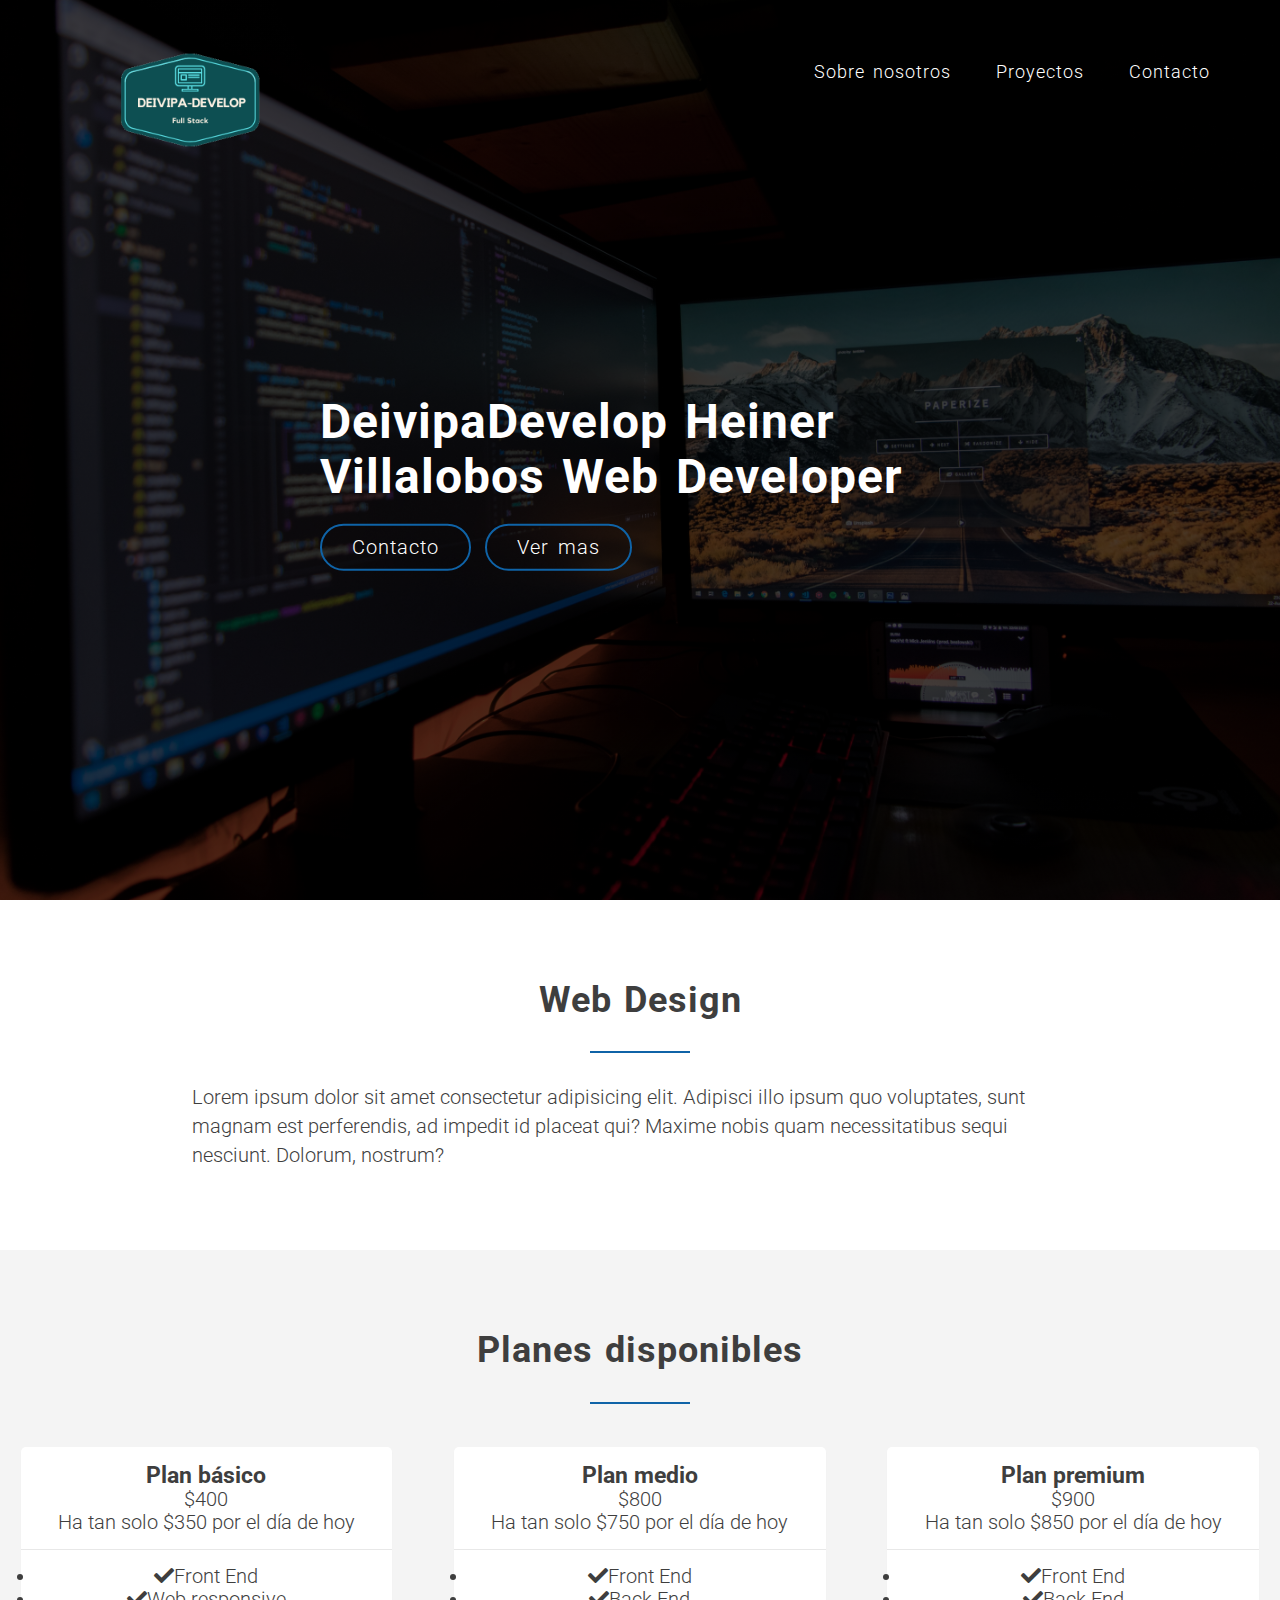
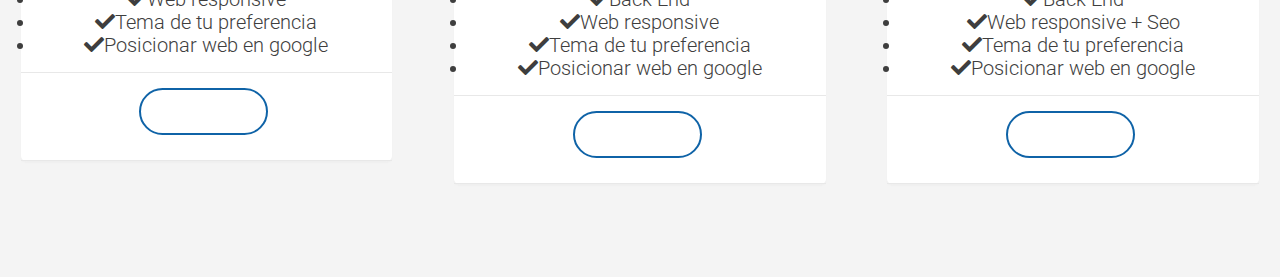
==== index.html @ c56769d3 "Proyecto Web" ====
<!DOCTYPE html>
<html lang="en">
<head>
    <meta charset="UTF-8">
    <title>Portafolio</title>
    <link rel="stylesheet" href="/assets/css/normalize.css">
    <link rel="stylesheet" href="/assets/css/grid.css">
    <link rel="stylesheet" href="/assets/css/style.css">
    <link rel="stylesheet" href="/assets/fontawesome/css/all.css">
    <link href="https://fonts.googleapis.com/css?family=Roboto&display=swap" rel="stylesheet">
</head>
<body>
    <header>
        <nav>
            <div class="row">
         <img  class="logo" src="/assets/images/logo.png" alt="logo">
         <ul class="nav" >
             <li><a href="#">Sobre nosotros</a></li>
             <li><a href="#">Proyectos</a></li>
             <li><a href="#">Contacto</a></li>
         </ul>
        </div>
        </nav>
        <div class="home-container">
            <h1>DeivipaDevelop Heiner Villalobos Web Developer</h1>
            <a href="#" class="btn btn-contact">Contacto</a>
            <a href="#" class="btn btn-more">Ver mas</a>
            
        </div>
    </header>
    <section class="section-description">
        <div class="row">
            <h2>Web Design</h2>
            <p class="text-center">
                Lorem ipsum dolor sit amet consectetur adipisicing elit. Adipisci illo ipsum quo voluptates, sunt magnam est perferendis, ad impedit id placeat qui? Maxime nobis quam necessitatibus sequi nesciunt. Dolorum, nostrum?
            </p>
        </div>
    </section>
    <section class="section-plans">
        <div class="row">
            <h2>Planes disponibles</h2>
        </div>
        <div class="row">
            <div class="col span-1-of-3">
                <div class="plan-content">
                    <div>
                        <h3>
                            Plan básico
                        </h3>
                        <p class="plan-price">
                            $400
                        </p>
                        <p class="plan-price-discount">
                            Ha tan solo $350 por el día de hoy
                        </p>
                    </div>
                    <div>
                        <ul>
                            <li><i class="fa fa-check"></i>Front End</li>
                            <li><i class="fa fa-check"></i>Web responsive</li>
                            <li><i class="fa fa-check"></i>Tema de tu preferencia</li>
                            <li><i class="fa fa-check"></i>Posicionar web en google</li>
                        </ul>
                    </div>
                    <div>
                        <a href="#" class="btn btn-contact">Ingresa</a>
                    </div>
                </div>
            </div>
            <div class="col span-1-of-3">
                <div class="plan-content">
                    <div>
                        <h3>
                            Plan medio
                        </h3>
                        <p class="plan-price">
                            $800
                        </p>
                        <p class="plan-price-discount">
                            Ha tan solo $750 por el día de hoy
                        </p>
                    </div>
                    <div>
                        <ul>
                            <li><i class="fa fa-check"></i>Front End</li>
                            <li><i class="fa fa-check"></i>Back End</li>
                            <li><i class="fa fa-check"></i>Web responsive</li>
                            <li><i class="fa fa-check"></i>Tema de tu preferencia</li>
                            <li><i class="fa fa-check"></i>Posicionar web en google</li>
                        </ul>
                    </div>
                    <div>
                        <a href="#" class="btn btn-contact">Ingresa</a>
                    </div>
                </div>
            </div>
            <div class="col span-1-of-3">
                <div class="plan-content">
                    <div>
                        <h3>
                            Plan premium
                        </h3>
                        <p class="plan-price">
                            $900
                        </p>
                        <p class="plan-price-discount">
                            Ha tan solo $850 por el día de hoy
                        </p>
                    </div>
                    <div>
                        <ul>
                            <li><i class="fa fa-check"></i>Front End</li>
                            <li><i class="fa fa-check"></i>Back End</li>
                            <li><i class="fa fa-check"></i>Web responsive + Seo</li>
                            <li><i class="fa fa-check"></i>Tema de tu preferencia</li>
                            <li><i class="fa fa-check"></i>Posicionar web en google</li>
                        </ul>
                    </div>
                    <div>
                        <a href="#" class="btn btn-contact">Ingresa</a>
                    </div>
                </div>
            </div>
        </div>
    </section>
</body>
</html>
---- assets/css/grid.css ----
.section {
    clear: both;
    padding: 0px;
    margin: 0px;
}

.row {
    zoom: 1;
}

.row:before,
.row:after {
    content: "";
    display: table;
}

.row:after {
    clear: both;
}

.col {
    display: block;
    float: left;
    margin: 1% 0 1% 1.6%;
}

.col:first-child {
    margin-left: 0;
}

@media only screen and (max-width: 480px) {
    .col {
        margin: 0;
    }
}

.span-2-of-2 {
    width: 100%;
}

.span-1-of-2 {
    width: 49.2%;
}

@media only screen and (max-width: 480px) {
    .span-2-of-2 {
        width: 100%;
    }
    .span-1-of-2 {
        width: 100%;
    }
}

.span-3-of-3 {
    width: 100%;
}

.span-2-of-3 {
    width: 66.13%;
}

.span-1-of-3 {
    width: 32.26%;
}

@media only screen and (max-width: 480px) {
    .span-3-of-3 {
        width: 100%;
    }
    .span-2-of-3 {
        width: 100%;
    }
    .span-1-of-3 {
        width: 100%;
    }
}

.span-4-of-4 {
    width: 100%;
}

.span-3-of-4 {
    width: 74.6%;
}

.span-2-of-4 {
    width: 49.2%;
}

.span-1-of-4 {
    width: 23.8%;
}

@media only screen and (max-width: 480px) {
    .span-4-of-4 {
        width: 100%;
    }
    .span-3-of-4 {
        width: 100%;
    }
    .span-2-of-4 {
        width: 100%;
    }
    .span-1-of-4 {
        width: 100%;
    }
}

.span-5-of-5 {
    width: 100%;
}

.span-4-of-5 {
    width: 79.68%;
}

.span-3-of-5 {
    width: 59.36%;
}

.span-2-of-5 {
    width: 39.04%;
}

.span-1-of-5 {
    width: 18.72%;
}

@media only screen and (max-width: 480px) {
    .span-5-of-5 {
        width: 100%;
    }
    .span-4-of-5 {
        width: 100%;
    }
    .span-3-of-5 {
        width: 100%;
    }
    .span-2-of-5 {
        width: 100%;
    }
    .span-1-of-5 {
        width: 100%;
    }
}

.span-6-of-6 {
    width: 100%;
}

.span-5-of-6 {
    width: 83.06%;
}

.span-4-of-6 {
    width: 66.13%;
}

.span-3-of-6 {
    width: 49.2%;
}

.span-2-of-6 {
    width: 32.26%;
}

.span-1-of-6 {
    width: 15.33%;
}

@media only screen and (max-width: 480px) {
    .span-6-of-6 {
        width: 100%;
    }
    .span-5-of-6 {
        width: 100%;
    }
    .span-4-of-6 {
        width: 100%;
    }
    .span-3-of-6 {
        width: 100%;
    }
    .span-2-of-6 {
        width: 100%;
    }
    .span-1-of-6 {
        width: 100%;
    }
}

.span-7-of-7 {
    width: 100%;
}

.span-6-of-7 {
    width: 85.48%;
}

.span-5-of-7 {
    width: 70.97%;
}

.span-4-of-7 {
    width: 56.45%;
}

.span-3-of-7 {
    width: 41.94%;
}

.span-2-of-7 {
    width: 27.42%;
}

.span-1-of-7 {
    width: 12.91%;
}

@media only screen and (max-width: 480px) {
    .span-7-of-7 {
        width: 100%;
    }
    .span-6-of-7 {
        width: 100%;
    }
    .span-5-of-7 {
        width: 100%;
    }
    .span-4-of-7 {
        width: 100%;
    }
    .span-3-of-7 {
        width: 100%;
    }
    .span-2-of-7 {
        width: 100%;
    }
    .span-1-of-7 {
        width: 100%;
    }
}

.span-8-of-8 {
    width: 100%;
}

.span-7-of-8 {
    width: 87.3%;
}

.span-6-of-8 {
    width: 74.6%;
}

.span-5-of-8 {
    width: 61.9%;
}

.span-4-of-8 {
    width: 49.2%;
}

.span-3-of-8 {
    width: 36.5%;
}

.span-2-of-8 {
    width: 23.8%;
}

.span-1-of-8 {
    width: 11.1%;
}

@media only screen and (max-width: 480px) {
    .span-8-of-8 {
        width: 100%;
    }
    .span-7-of-8 {
        width: 100%;
    }
    .span-6-of-8 {
        width: 100%;
    }
    .span-5-of-8 {
        width: 100%;
    }
    .span-4-of-8 {
        width: 100%;
    }
    .span-3-of-8 {
        width: 100%;
    }
    .span-2-of-8 {
        width: 100%;
    }
    .span-1-of-8 {
        width: 100%;
    }
}

.span-9-of-9 {
    width: 100%;
}

.span-8-of-9 {
    width: 88.71%;
}

.span-7-of-9 {
    width: 77.42%;
}

.span-6-of-9 {
    width: 66.13%;
}

.span-5-of-9 {
    width: 54.84%;
}

.span-4-of-9 {
    width: 43.55%;
}

.span-3-of-9 {
    width: 32.26%;
}

.span-2-of-9 {
    width: 20.97%;
}

.span-1-of-9 {
    width: 9.68%;
}

@media only screen and (max-width: 480px) {
    .span-9-of-9 {
        width: 100%;
    }
    .span-8-of-9 {
        width: 100%;
    }
    .span-7-of-9 {
        width: 100%;
    }
    .span-6-of-9 {
        width: 100%;
    }
    .span-5-of-9 {
        width: 100%;
    }
    .span-4-of-9 {
        width: 100%;
    }
    .span-3-of-9 {
        width: 100%;
    }
    .span-2-of-9 {
        width: 100%;
    }
    .span-1-of-9 {
        width: 100%;
    }
}

.span-10-of-10 {
    width: 100%;
}

.span-9-of-10 {
    width: 89.84%;
}

.span-8-of-10 {
    width: 79.68%;
}

.span-7-of-10 {
    width: 69.52%;
}

.span-6-of-10 {
    width: 59.36%;
}

.span-5-of-10 {
    width: 49.2%;
}

.span-4-of-10 {
    width: 39.04%;
}

.span-3-of-10 {
    width: 28.88%;
}

.span-2-of-10 {
    width: 18.72%;
}

.span-1-of-10 {
    width: 8.56%;
}

@media only screen and (max-width: 480px) {
    .span-10-of-10 {
        width: 100%;
    }
    .span-9-of-10 {
        width: 100%;
    }
    .span-8-of-10 {
        width: 100%;
    }
    .span-7-of-10 {
        width: 100%;
    }
    .span-6-of-10 {
        width: 100%;
    }
    .span-5-of-10 {
        width: 100%;
    }
    .span-4-of-10 {
        width: 100%;
    }
    .span-3-of-10 {
        width: 100%;
    }
    .span-2-of-10 {
        width: 100%;
    }
    .span-1-of-10 {
        width: 100%;
    }
}

.span-11-of-11 {
    width: 100%;
}

.span-10-of-11 {
    width: 90.76%;
}

.span-9-of-11 {
    width: 81.52%;
}

.span-8-of-11 {
    width: 72.29%;
}

.span-7-of-11 {
    width: 63.05%;
}

.span-6-of-11 {
    width: 53.81%;
}

.span-5-of-11 {
    width: 44.58%;
}

.span-4-of-11 {
    width: 35.34%;
}

.span-3-of-11 {
    width: 26.1%;
}

.span-2-of-11 {
    width: 16.87%;
}

.span-1-of-11 {
    width: 7.63%;
}

@media only screen and (max-width: 480px) {
    .span-11-of-11 {
        width: 100%;
    }
    .span-10-of-11 {
        width: 100%;
    }
    .span-9-of-11 {
        width: 100%;
    }
    .span-8-of-11 {
        width: 100%;
    }
    .span-7-of-11 {
        width: 100%;
    }
    .span-6-of-11 {
        width: 100%;
    }
    .span-5-of-11 {
        width: 100%;
    }
    .span-4-of-11 {
        width: 100%;
    }
    .span-3-of-11 {
        width: 100%;
    }
    .span-2-of-11 {
        width: 100%;
    }
    .span-1-of-11 {
        width: 100%;
    }
}

.span-12-of-12 {
    width: 100%;
}

.span-11-of-12 {
    width: 91.53%;
}

.span-10-of-12 {
    width: 83.06%;
}

.span-9-of-12 {
    width: 74.6%;
}

.span-8-of-12 {
    width: 66.13%;
}

.span-7-of-12 {
    width: 57.66%;
}

.span-6-of-12 {
    width: 49.2%;
}

.span-5-of-12 {
    width: 40.73%;
}

.span-4-of-12 {
    width: 32.26%;
}

.span-3-of-12 {
    width: 23.8%;
}

.span-2-of-12 {
    width: 15.33%;
}

.span-1-of-12 {
    width: 6.86%;
}

@media only screen and (max-width: 480px) {
    .span-12-of-12 {
        width: 100%;
    }
    .span-11-of-12 {
        width: 100%;
    }
    .span-10-of-12 {
        width: 100%;
    }
    .span-9-of-12 {
        width: 100%;
    }
    .span-8-of-12 {
        width: 100%;
    }
    .span-7-of-12 {
        width: 100%;
    }
    .span-6-of-12 {
        width: 100%;
    }
    .span-5-of-12 {
        width: 100%;
    }
    .span-4-of-12 {
        width: 100%;
    }
    .span-3-of-12 {
        width: 100%;
    }
    .span-2-of-12 {
        width: 100%;
    }
    .span-1-of-12 {
        width: 100%;
    }
}
---- assets/css/style.css ----
/*Configuraciones globales*/

*{
    padding: 0;
    margin: 0;
    box-sizing: border-box;
   
}
html{
    color: rgb(62,62,62);
    font-family: 'Roboto', sans-serif;
    font-weight: 300;
    font-size: 20px;
    text-rendering: optimizeLegibility;
}
section{
    padding: 80px 0;
}
/*Encabezados*/
h1{
    margin-top: 0;
    margin-bottom: 20px;
    font-size: 240%;
    word-spacing: 4px;
    letter-spacing: 1px;
    color: white;
}
h2{
    font-size: 180%;
    word-spacing: 2px;
    text-align: center;
    margin-bottom: 30px;
    letter-spacing: 1px;
}
h2:after{
    display: block;
    height: 2px;
    background-color: rgb(15, 99, 167);
    content: "";
    width: 100px;
    margin: 0 auto;
    margin-top: 30px;
}
/*Nav*/
.nav{
float: right;
list-style: none;
margin-top: 60px;
margin-right: 70px;
}
/*Home container*/
header{
    background-image: linear-gradient(rgba(0,0,0,0.705),rgba(0,0,0,0.705)), url(/assets/images/background.jpg);
    background-size: cover;
    background-position: center;
    height: 100vh;
}
.logo{
    height: 200px;
    width: auto;
    float: left;
    margin-left: 90px;
}
.nav li{
    display: inline-block;
    margin-left: 40px;
}
.nav li a{
    text-decoration: none;
    color: white;
    font-size: 90%;
    letter-spacing: 1px;
    word-spacing: 3px;
    transition: border-bottom 0.2s;
}
.nav li a:hover{
    border-bottom: 2px solid rgb(15,99,167);
}
.home-container{
    display: inline-block;
    margin-left: 50%;
    margin-top: 100px;
    letter-spacing: 1px;
    word-spacing: 3px;
    transform: translate(-50%, 50%);
}
.btn{
    display: inline-block;
    padding: 10px 30px;
    font-weight: 300;
    text-decoration: none;
    border-radius: 200px;
    border: 2px solid rgb(15, 99, 167);
    color: white;
    margin-right: 5px;
    font-size: 20px;
    margin-bottom: 10px;
}
.btn-more:hover{
    background-color: rgb(15, 99, 167);
    color: black;
}
.btn-contact:hover{
    background-color:rgb(15, 99, 167);
}
/*Section-description*/
.text-center{
    line-height: 145%;
    width: 70%;
    margin-left: 15%;

}
.section-plans{
    background-color: #f4f4f4;
}
.plan-content{
    background-color: #fff;
    border-radius: 5px;
    width: 90%;
    margin-left: 5%;
    box-shadow: 0 2px 2px #efefef;
    text-align: center;
}
.plan-content div{
    padding: 15px;
    border-bottom: 1px solid #e8e8e8;
}
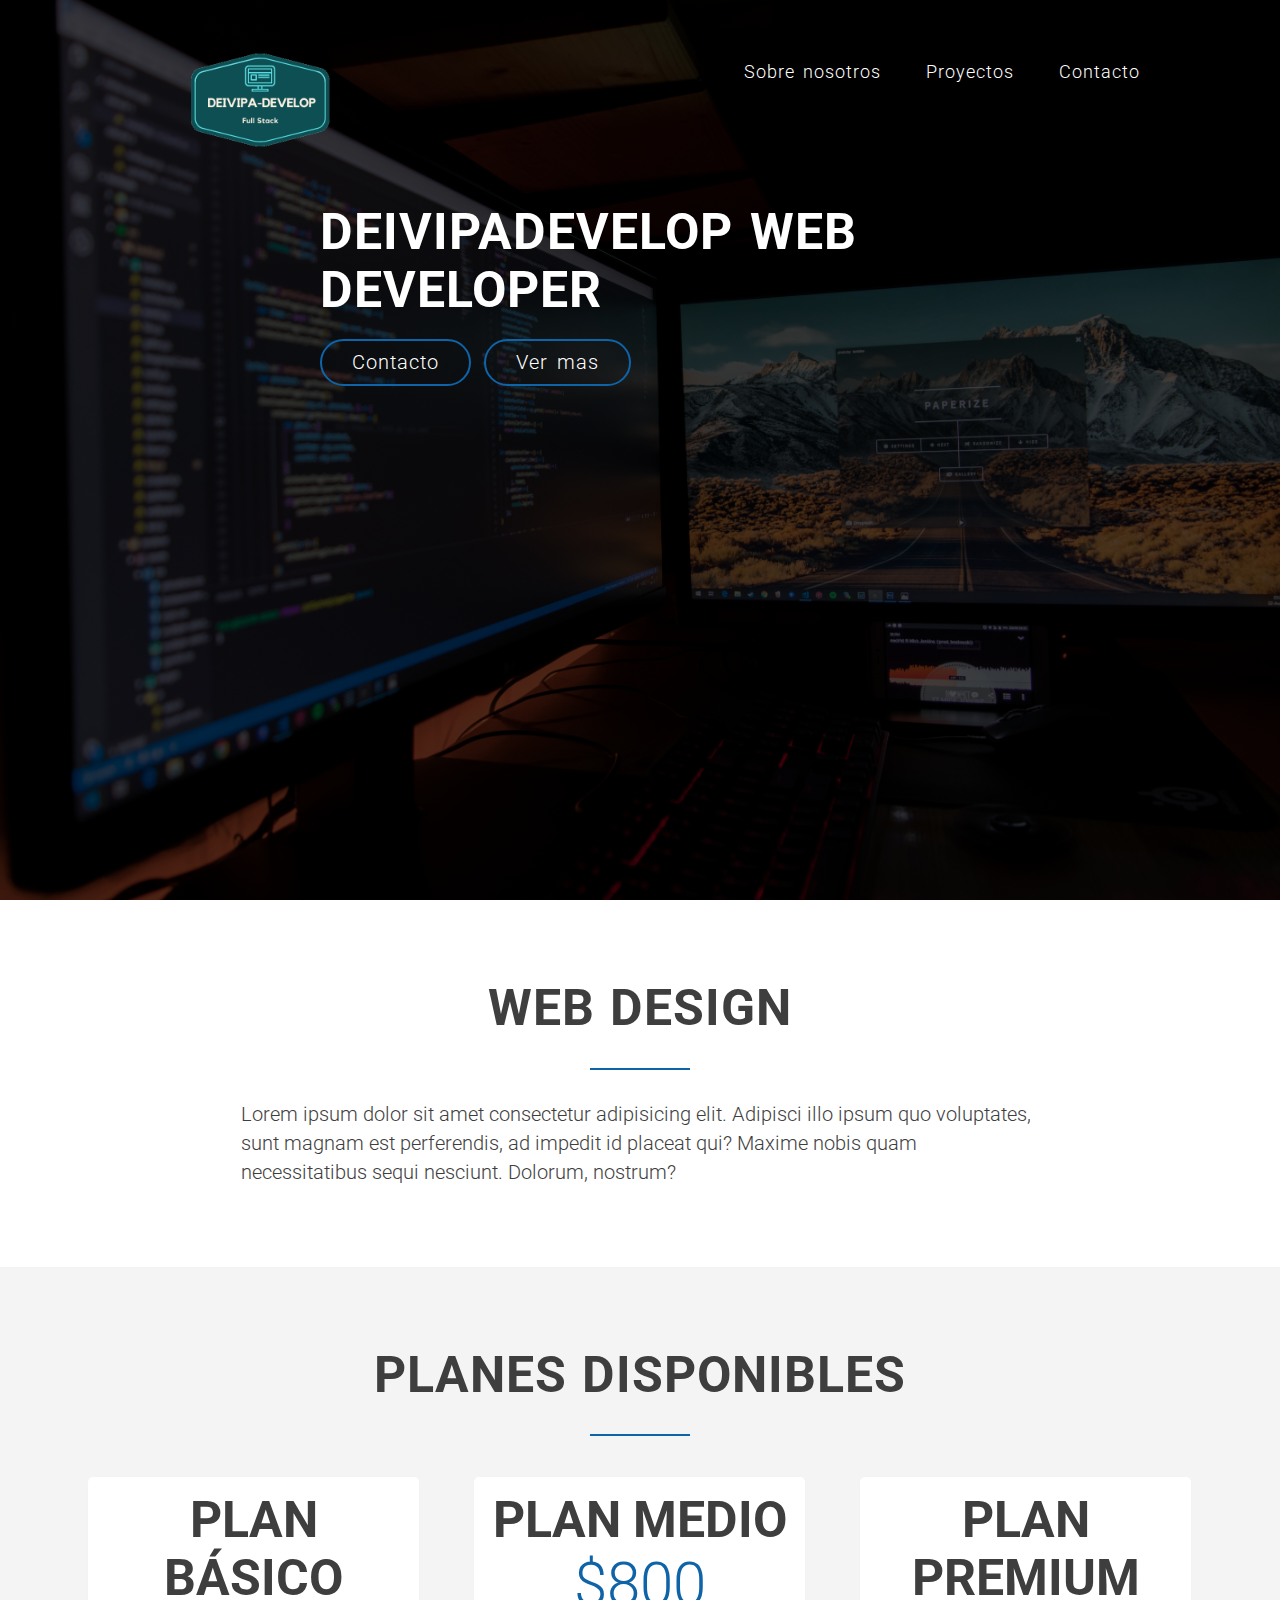
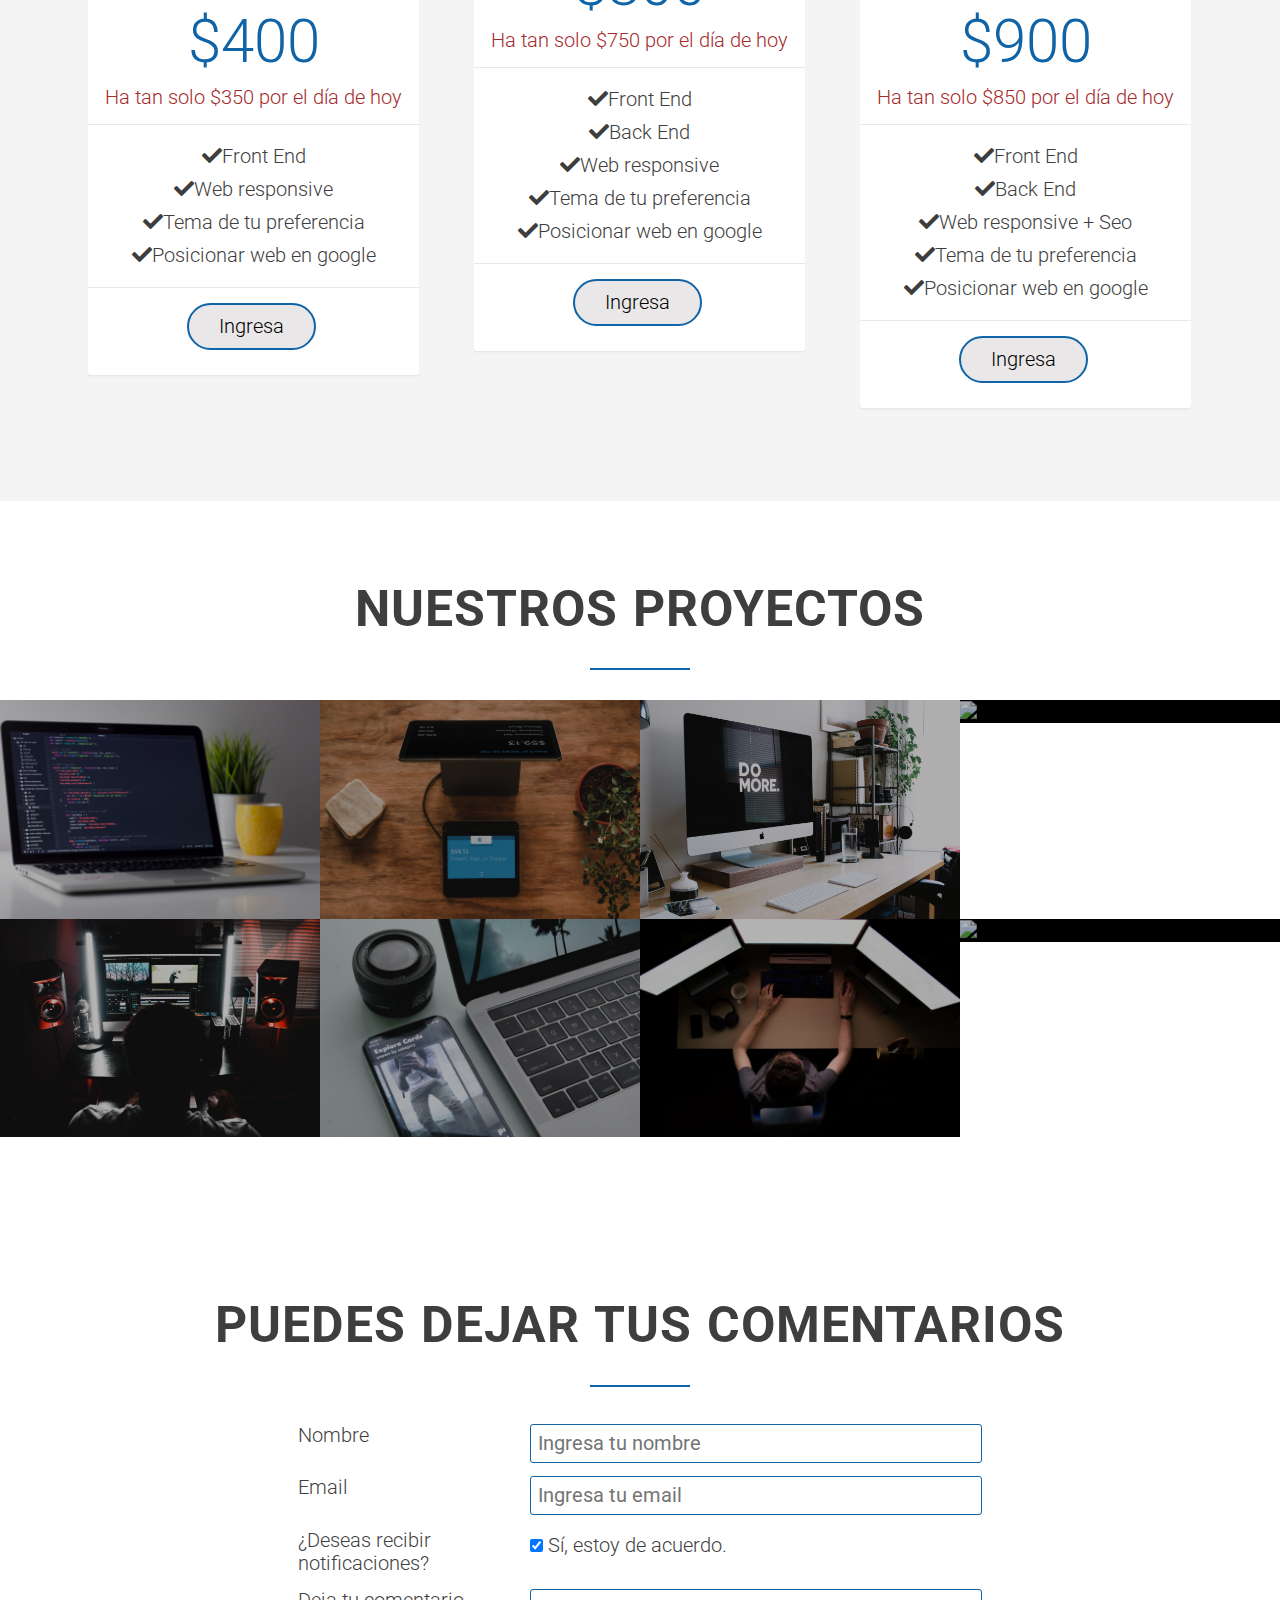
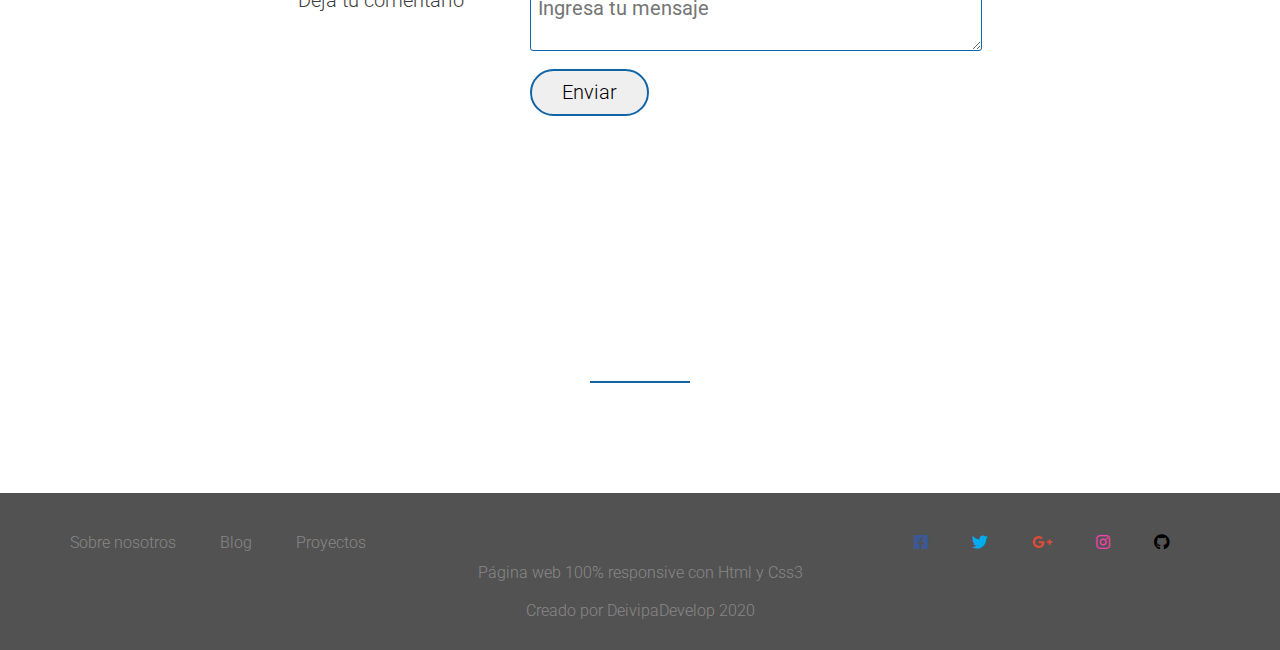
==== commit f01e8139: "Finalizado" ====
--- a/index.html
+++ b/index.html
@@ -7,7 +7,7 @@
     <link rel="stylesheet" href="/assets/css/grid.css">
     <link rel="stylesheet" href="/assets/css/style.css">
     <link rel="stylesheet" href="/assets/fontawesome/css/all.css">
-    <link href="https://fonts.googleapis.com/css?family=Roboto&display=swap" rel="stylesheet">
+    <link href="https://fonts.googleapis.com/css?family=Roboto:100,100i,300i,400&display=swap" rel="stylesheet">
 </head>
 <body>
     <header>
@@ -22,7 +22,7 @@
         </div>
         </nav>
         <div class="home-container">
-            <h1>DeivipaDevelop Heiner Villalobos Web Developer</h1>
+            <h1>DeivipaDevelop Web Developer</h1>
             <a href="#" class="btn btn-contact">Contacto</a>
             <a href="#" class="btn btn-more">Ver mas</a>
             
@@ -63,7 +63,7 @@
                         </ul>
                     </div>
                     <div>
-                        <a href="#" class="btn btn-contact">Ingresa</a>
+                        <a href="#" class="btn btn-ingresa">Ingresa</a>
                     </div>
                 </div>
             </div>
@@ -90,7 +90,7 @@
                         </ul>
                     </div>
                     <div>
-                        <a href="#" class="btn btn-contact">Ingresa</a>
+                        <a href="#" class="btn btn-ingresa">Ingresa</a>
                     </div>
                 </div>
             </div>
@@ -117,11 +117,105 @@
                         </ul>
                     </div>
                     <div>
-                        <a href="#" class="btn btn-contact">Ingresa</a>
+                        <a href="#" class="btn btn-ingresa">Ingresa</a>
                     </div>
                 </div>
             </div>
         </div>
     </section>
+    <section class="section-image">
+        <h2>Nuestros proyectos</h2>
+        <ul class="projects-image clearfix">
+          <li><figure class="photo"><img src="assets/images/image1.jpg"> </figure></li> 
+          <li><figure class="photo"><img src="assets/images/image2.jpg"> </figure></li>
+          <li><figure class="photo"><img src="assets/images/image3.jpg"> </figure></li>
+          <li><figure class="photo"><img src="assets/images/image4.jpg"> </figure></li>
+        </ul >
+        <ul class="projects-image clearfix">
+            <li><figure class="photo"><img src="assets/images/image5.jpg"> </figure></li>
+            <li><figure class="photo"><img src="assets/images/image6.jpg"> </figure></li>
+            <li><figure class="photo"><img src="assets/images/image7.jpg"> </figure></li>
+            <li><figure class="photo"><img src="assets/images/image8.jpg"> </figure></li>
+        </ul>
+    </section>
+    <section class="section-form">
+        <div class="row">
+            <h2>Puedes dejar tus comentarios</h2>
+
+        </div>
+        <div class="row">
+            <form method="POST" action="#" class="contact-form">
+                <div class="row">
+                    <div class="col span-1-of-3">
+                        <label for="name">Nombre</label>
+                    </div>
+                        <div class="col span-2-of-3">
+                            <input type="text" name="name" id="name" placeholder="Ingresa tu nombre" required> 
+                        </div>
+                </div>
+                <div class="row">
+                    <div class="col span-1-of-3">
+                        <label for="email">Email</label>
+                    </div>
+                        <div class="col span-2-of-3">
+                            <input type="email" name="email" id="email" placeholder="Ingresa tu email" required> 
+                        </div>                   
+                </div>
+                <div class="row">
+                    <div class="col span-1-of-3">
+                        <label for="news">¿Deseas recibir notificaciones?</label>
+                    </div>
+                        <div class="col span-2-of-3">
+                            <input type="checkbox" name="news" id="news" checked>Sí, estoy de acuerdo.
+                        </div>                   
+                </div>
+                <div class="row">
+                    <div class="col span-1-of-3">
+                        <label for="message">Deja tu comentario</label>
+                    </div>
+                        <div class="col span-2-of-3">
+                            <textarea name="message" placeholder="Ingresa tu mensaje"></textarea>
+                        </div>                   
+                </div>
+                <div class="row">
+                    <div class="col span-1-of-3">
+                        <label>&nbsp;</label>
+                    </div>
+                        <div class="col span-2-of-3">
+                            <input type="submit" value="Enviar"> 
+                        </div>                   
+                </div>
+            </form>
+        </div>
+    </section>
+    <section class="section-img-footer">
+        <div class="row">
+            <h2>Creando la mejor Web</h2>
+        </div>
+    </section>
+    <footer>
+      <div class="row">
+          <div class="col span-1-of-2">
+              <ul class="footer-nav">
+                  <li><a href="">Sobre nosotros</a></li>
+                  <li><a href="">Blog</a></li>
+                  <li><a href="">Proyectos</a></li>
+              </ul>
+          </div>
+          <div class="col span-1-of-2">
+            <ul class="social-links">
+                <li><a href=""><i class="fab fa-facebook-square"></i></a></li>
+                <li><a href=""><i class="fab fa-twitter"></i></a></li>
+                <li><a href=""><i class="fab fa-google-plus-g"></i></a></li>
+                <li><a href=""><i class="fab fa-instagram"></i></a></li>
+                <li><a href=""><i class="fab fa-github"></i></a></li>
+            </ul>
+        </div>
+        <div class="row">
+            <p>Página web 100% responsive con Html y Css3</p>
+            <p>Creado por DeivipaDevelop 2020</p>
+        </div>
+      </div>
+    </footer>
 </body>
 </html>--- a/assets/css/style.css
+++ b/assets/css/style.css
@@ -1,127 +1,383 @@
 /*Configuraciones globales*/
 
-*{
-    padding: 0;
-    margin: 0;
-    box-sizing: border-box;
-   
-}
-html{
-    color: rgb(62,62,62);
-    font-family: 'Roboto', sans-serif;
-    font-weight: 300;
-    font-size: 20px;
-    text-rendering: optimizeLegibility;
-}
-section{
-    padding: 80px 0;
+* {
+  padding: 0;
+  margin: 0;
+  box-sizing: border-box;
+}
+.clearfix {
+  zoom: 1;
+}
+.clearfix:after {
+  content: ".";
+  clear: both;
+  display: block;
+  height: 0;
+  visibility: hidden;
+}
+.row {
+  max-width: 1140px;
+  margin: 0 auto;
+}
+html {
+  color: rgb(62, 62, 62);
+  font-family: "Roboto", sans-serif;
+  font-weight: 300;
+  font-size: 20px;
+  text-rendering: optimizeLegibility;
+}
+section {
+  padding: 80px 0;
 }
 /*Encabezados*/
-h1{
-    margin-top: 0;
-    margin-bottom: 20px;
-    font-size: 240%;
-    word-spacing: 4px;
-    letter-spacing: 1px;
-    color: white;
-}
-h2{
+h1 {
+  margin-top: 0;
+  margin-bottom: 20px;
+  font-size: 240%;
+  word-spacing: 4px;
+  letter-spacing: 1px;
+  color: white;
+}
+h2 {
+  font-size: 180%;
+  word-spacing: 2px;
+  text-align: center;
+  margin-bottom: 30px;
+  letter-spacing: 1px;
+}
+h2:after {
+  display: block;
+  height: 2px;
+  background-color: rgb(15, 99, 167);
+  content: "";
+  width: 100px;
+  margin: 0 auto;
+  margin-top: 30px;
+}
+h1,h2,h3{
+    font-size: 50px;
+    text-transform: uppercase;
+}
+/*Nav*/
+.nav {
+  float: right;
+  list-style: none;
+  margin-top: 60px;
+  margin-right: 70px;
+}
+/*Home container*/
+header {
+  background-image: linear-gradient(rgba(0, 0, 0, 0.705), rgba(0, 0, 0, 0.705)),
+    url(/assets/images/background.jpg);
+  background-size: cover;
+  background-position: center;
+  height: 100vh;
+}
+.logo {
+  height: 200px;
+  width: auto;
+  float: left;
+  margin-left: 90px;
+}
+.nav li {
+  display: inline-block;
+  margin-left: 40px;
+}
+.nav li a {
+  text-decoration: none;
+  color: white;
+  font-size: 90%;
+  letter-spacing: 1px;
+  word-spacing: 3px;
+  transition: border-bottom 0.2s;
+}
+.nav li a:hover {
+  border-bottom: 2px solid rgb(15, 99, 167);
+}
+.home-container {
+  display: inline-block;
+  font-size: 90%;
+  margin-top: 100px;
+  margin-left: 50%;
+  letter-spacing: 1px;
+  word-spacing: 3px;
+  transform: translate(-50%, -50%);
+}
+.btn,
+input[type="submit"] {
+  display: inline-block;
+  padding: 10px 30px;
+  font-weight: 300;
+  text-decoration: none;
+  border-radius: 200px;
+  border: 2px solid rgb(15, 99, 167);
+  color: white;
+  margin-right: 5px;
+  font-size: 20px;
+  margin-bottom: 10px;
+}
+.btn-more:hover,
+input[type="submit"]:hover {
+  background-color: rgb(15, 99, 167);
+  color: black;
+}
+input[type="submit"] {
+  color: black;
+}
+.btn-contact:hover {
+  background-color: rgb(15, 99, 167);
+}
+/*Section-description*/
+.text-center {
+  line-height: 145%;
+  width: 70%;
+  margin-left: 15%;
+}
+.section-plans {
+  background-color: #f4f4f4;
+}
+.plan-content {
+  background-color: #fff;
+  border-radius: 5px;
+  width: 90%;
+  margin-left: 5%;
+  box-shadow: 0 2px 2px #efefef;
+  text-align: center;
+}
+.plan-content div {
+  padding: 15px;
+  border-bottom: 1px solid #e8e8e8;
+}
+.btn-ingresa {
+  color: black;
+  background-color: rgb(233, 231, 231);
+}
+.btn-ingresa:hover {
+  background-color: rgb(15, 99, 167);
+  color: white;
+}
+.plan-price {
+  font-size: 300%;
+  margin-bottom: 10px;
+  font-weight: 100px;
+  color: rgb(15, 99, 167);
+}
+.plan-content ul {
+  list-style: none;
+}
+.plan-content ul li {
+  padding: 5px 0;
+}
+.plan-price-discount {
+  color: brown;
+}
+.projects-image {
+  list-style: none;
+  width: 100%;
+}
+.projects-image li {
+  display: block;
+  float: left;
+  width: 25%;
+}
+.photo {
+  width: 100%;
+  margin: 0;
+  overflow: hidden;
+  background-color: black;
+}
+.photo img {
+  opacity: 0.7;
+  width: 100%;
+  height: auto;
+  transform: scale(1.15);
+  transition: transform 0.5s, opacity 0.5s;
+  -webkit-transform: scale(1.15);
+  -ms-transform: scale(1.15);
+  -webkit-transition: -webkit-transform 0.5s, opacity 0.5s;
+}
+.photo img:hover {
+  opacity: 1;
+  transform: scale(1.03);
+}
+.contact-form {
+  width: 60%;
+  margin: 0 auto;
+}
+input[type="text"],
+input[type="email"],
+select,
+textarea {
+  width: 100%;
+  padding: 7px;
+  border-radius: 3px;
+  border: 1px solid rgb(15, 99, 167);
+}
+textarea {
+  height: 100%;
+}
+input[type="checkbox"] {
+  margin: 10px 5px 10px 0;
+}
+*:focus {
+  outline: none;
+}
+.section-img-footer {
+  background-image: -webkit-linear-gradient(
+      rgba(0, 0, 0, 0.8),
+      rgba(0, 0, 0, 0.8)
+    ),
+    url(../images/background.jpg);
+  background-image: linear-gradient(rgba(0, 0, 0, 0.8), rgba(0, 0, 0, 0.8)),
+    url(../images/background.jpg);
+  background-size: cover;
+  color: white;
+  background-attachment: fixed;
+}
+footer {
+  background-color: rgba(54, 53, 53, 0.856);
+  padding: 30px;
+  font-size: 80%;
+}
+.footer-nav {
+  list-style: none;
+  float: left;
+}
+.social-links {
+  list-style: none;
+  float: right;
+}
+.footer-nav li,
+.footer-nav li a,
+.social-links li,
+.social-links li a {
+  display: inline-block;
+  margin-right: 20px;
+  text-decoration: none;
+  border: 0;
+  color: #888;
+  -webkit-transition: color 0.2;
+  transition: 0.2;
+}
+.footer-nav li a:hover,
+.footer-nav li a:active {
+  color: #ddd;
+}
+.social-links li a:link,
+.social-links li a:visited {
+  font-size: 100%;
+}
+.fa-facebook-square {
+  -webkit-transition: color 0.2s;
+  transition: color 0.2s;
+}
+.fa-facebook-square {
+  color: #3b5998;
+}
+.fa-twitter {
+  color: #00aced;
+}
+.fa-google-plus-g {
+  color: #dd4b39;
+}
+.fa-instagram {
+  color: rgb(246, 67, 172);
+}
+.fa-github {
+  color: black;
+}
+.fa-facebook-square:hover {
+  color: #3b589894;
+}
+.fa-twitter:hover {
+  color: #00aeed91;
+}
+.fa-google-plus-g:hover {
+  color: #df4430a2;
+}
+.fa-instagram:hover {
+  color: rgba(246, 67, 171, 0.555);
+}
+.fa-github:hover {
+  color: rgba(0, 0, 0, 0.603);
+}
+footer p {
+  color: #888;
+  text-align: center;
+  margin-top: 20px;
+}
+/*teléfofos pequeños a tablet pequeña de 1023px a 1200px*/
+@media only screen and (max-width: 1200px) {
+  .home-container {
+    width: 100%;
+    padding: 0 2%;
+  }
+  .row{
+      padding: 0 2%;
+  }
+}
+
+/*teléfofos pequeños a tablet pequeña de 768px a 1023px*/
+@media only screen and (max-width: 1023px) {
+  body {
+    font-size: 18px;
+  }
+  section {
+    padding: 60px 0;
+  }
+  .text-center {
+    width: 80%;
+    margin-left: 10%;
+  }
+  .plan-content {
+    width: 100%;
+    margin-left: 0%;
+  }
+  .plan-price {
+    font-size: 250%;
+  }
+  .contact-form {
+    width: 80%;
+  }
+}
+
+/*teléfofos pequeños a tablet pequeña de 481px a 767px*/
+@media only screen and (max-width: 767px) {
+  body {
+    font-size: 16px;
+  }
+  section {
+    padding: 30px 0;
+  }
+  .row,
+  .home-container {
+    padding: 0 4%;
+  }
+  .col {
+    width: 100%;
+    margin: 0 0 4% 0;
+  }
+  h1 {
     font-size: 180%;
-    word-spacing: 2px;
-    text-align: center;
-    margin-bottom: 30px;
-    letter-spacing: 1px;
-}
-h2:after{
-    display: block;
-    height: 2px;
-    background-color: rgb(15, 99, 167);
-    content: "";
-    width: 100px;
-    margin: 0 auto;
-    margin-top: 30px;
-}
-/*Nav*/
-.nav{
-float: right;
-list-style: none;
-margin-top: 60px;
-margin-right: 70px;
-}
-/*Home container*/
-header{
-    background-image: linear-gradient(rgba(0,0,0,0.705),rgba(0,0,0,0.705)), url(/assets/images/background.jpg);
-    background-size: cover;
-    background-position: center;
-    height: 100vh;
-}
-.logo{
-    height: 200px;
-    width: auto;
-    float: left;
-    margin-left: 90px;
-}
-.nav li{
-    display: inline-block;
-    margin-left: 40px;
-}
-.nav li a{
-    text-decoration: none;
-    color: white;
-    font-size: 90%;
-    letter-spacing: 1px;
-    word-spacing: 3px;
-    transition: border-bottom 0.2s;
-}
-.nav li a:hover{
-    border-bottom: 2px solid rgb(15,99,167);
-}
-.home-container{
-    display: inline-block;
-    margin-left: 50%;
-    margin-top: 100px;
-    letter-spacing: 1px;
-    word-spacing: 3px;
-    transform: translate(-50%, 50%);
-}
-.btn{
-    display: inline-block;
-    padding: 10px 30px;
-    font-weight: 300;
-    text-decoration: none;
-    border-radius: 200px;
-    border: 2px solid rgb(15, 99, 167);
-    color: white;
-    margin-right: 5px;
-    font-size: 20px;
-    margin-bottom: 10px;
-}
-.btn-more:hover{
-    background-color: rgb(15, 99, 167);
-    color: black;
-}
-.btn-contact:hover{
-    background-color:rgb(15, 99, 167);
-}
-/*Section-description*/
-.text-center{
-    line-height: 145%;
-    width: 70%;
-    margin-left: 15%;
+  }
+  h2 {
+    font-size: 150%;
+  }
+  .text-center {
+    width: 100%;
+    margin-left: 0%;
+  }
+}
 
-}
-.section-plans{
-    background-color: #f4f4f4;
-}
-.plan-content{
-    background-color: #fff;
-    border-radius: 5px;
-    width: 90%;
-    margin-left: 5%;
-    box-shadow: 0 2px 2px #efefef;
-    text-align: center;
-}
-.plan-content div{
-    padding: 15px;
-    border-bottom: 1px solid #e8e8e8;
-}+/*teléfofos pequeños de 0 a 480px*/
+@media only screen and (max-width: 480px) {
+  section {
+    padding: 25px 0;
+  }
+  .contact-form {
+    width: 100%;
+  }
+  header {
+    height: 110vh;
+  }
+}
